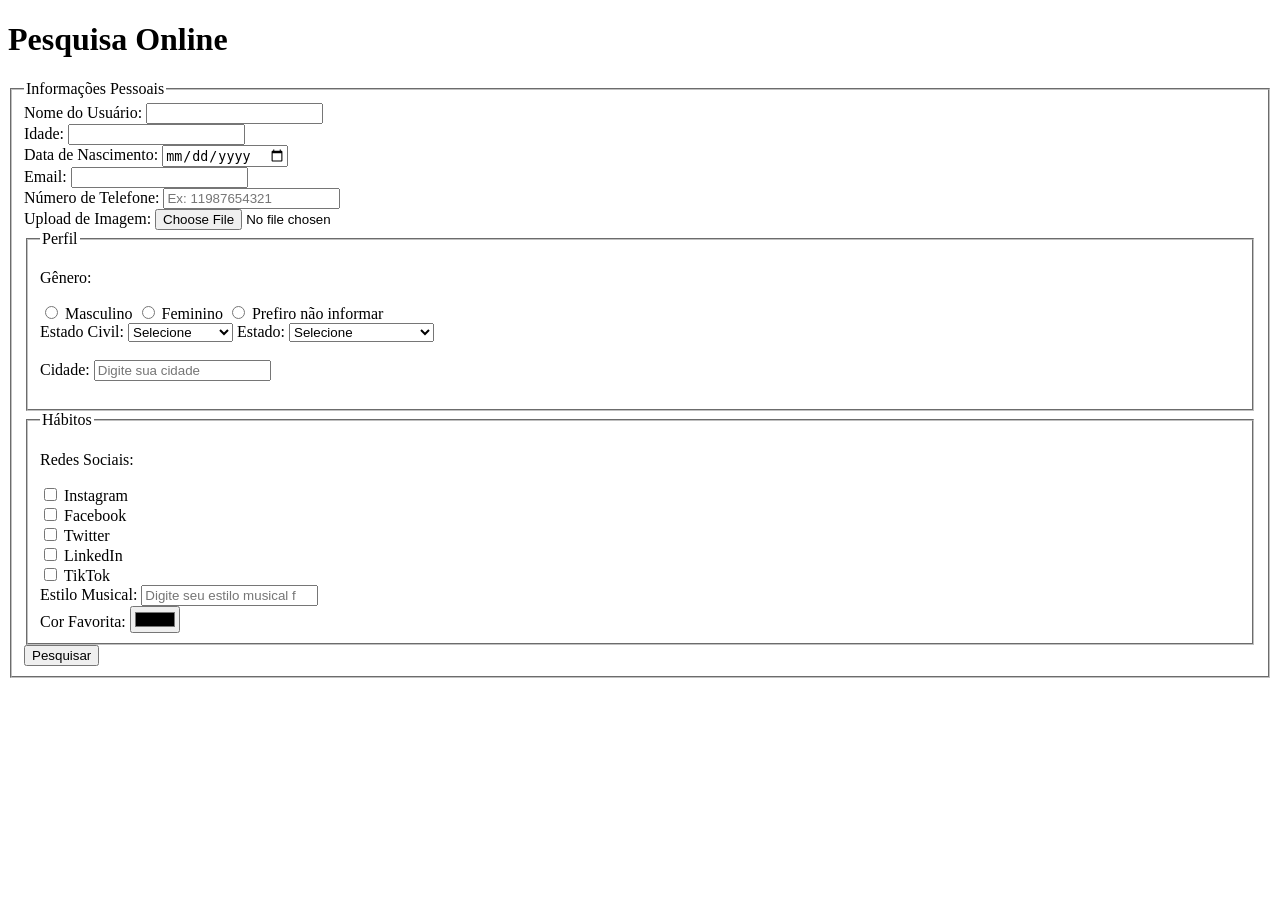
==== index.html @ 4ac21760 "adiciona sessão de cores" ====
<!DOCTYPE html>
<html lang="pt-br">
<head>
    <meta charset="UTF-8">
    <meta name="viewport" content="width=device-width, initial-scale=1.0">
    <title>Pesquisa Culturama</title>
</head>
<body>
    <header>
        <h1>Pesquisa Online</h1>
        <section>
            <form action="" method="get">
                <fieldset>
                    <legend>Informações Pessoais</legend>
                    <label for="username">Nome do Usuário:</label>
                    <input  id="username" name="username" required><br>
                    <label for="age">Idade:</label>
                    <input  id="age" name="age" min="12" max="100" required>
                    <br>
                <label for="birthDate">Data de Nascimento:</label>
                <input  id="birthDate" type="date" name="birthDate"><br>
                   
                <label for="userEmail">Email:</label>
                <input id="userEmail" type="email" name="userEmail" required> <br>
                
                <label for="userNumber">Número de Telefone:</label>
                <input id="userNumber" type="tel" name="userNumber" pattern="[0-9]{11}" placeholder="Ex: 11987654321">
                <br>
                 <label for="userImage">Upload de Imagem:</label>
                <input id="userImage" type="file" accept="image/*" name="userImage"> 
              

        <fieldset>
        <legend>Perfil</legend>

        <p>Gênero:</p>

        <input id="masculino" type="radio" name="userGender"
         value="masculino">
        <label for="masculino">Masculino</label>

        <input id="feminino" type="radio" name="userGender"
         value="feminino">
        <label for="feminino">Feminino</label>

        <input id="naoInformado" type="radio" name="userGender"
         value="Not informed">
        <label for="naoInformado">Prefiro não informar</label>
        <br>
          
            <label for="Marital Status">Estado Civil:</label>
    <select name="Marital Status" id="Marital Status">
        <option value="NotInformed">Selecione</option>       
        <option value="Casado">Casado</option>
        <option value="Solteiro">Solteiro</option>
        <option value="Divorciado">Divorciado</option>
        <option value="Viúvo">Viúvo</option>
        <option value="União Estável">União Estável</option>
    </select>
    
        <label for="States">Estado:</label>
    <select name="States" id="States">
    <option value="">Selecione</option>
    <option value="Acre">Acre</option>
    <option value="Amapá">Amapá</option>
    <option value="Amazonas">Amazonas</option>
    <option value="Bahia">Bahia</option>
    <option value="Ceará">Ceará</option>
    <option value="Distrito Federal">Distrito Federal</option>
    <option value="Espírito Santo">Espírito Santo</option>
    <option value="Goiás">Goiás</option>
    <option value="Maranhão">Maranhão</option>
    <option value="Mato Grosso do Sul">Mato Grosso do Sul</option>
    <option value="Mato Grosso">Mato Grosso</option>
    <option value="Minas Gerais">Minas Gerais</option>
    <option value="Pará">Pará</option>
    <option value="Paraíba">Paraíba</option>
    <option value="Paraná">Paraná</option>
    <option value="Pernambuco">Pernambuco</option>
    <option value="Piauí">Piauí</option>
    <option value="Rio de Janeiro">Rio de Janeiro</option>
    <option value="Rio Grande do Norte">Rio Grande do Norte</option>
    <option value="Rio Grande do Sul">Rio Grande do Sul</option>
    <option value="Rondônia">Rondônia</option>
    <option value="Roraima">Roraima</option>
    <option value="Santa Catarina">Santa Catarina</option>
    <option value="São Paulo">São Paulo</option>
    <option value="Sergipe">Sergipe</option>
    <option value="Tocantins">Tocantins</option>
</select>

<br><br>

<label for="cidade">Cidade:</label>
<input type="text" id="cidade" name="cidade" placeholder="Digite sua cidade">
</select>

<br><br>


</select>


         </fieldset> 
        
    
    <fieldset>
    <legend>Hábitos</legend>

    <p>Redes Sociais:</p>       

    <input type="checkbox" id="instagram" name="social[]" value="Instagram">
    <label for="instagram">Instagram</label>
    <br>

    <input type="checkbox" id="facebook" name="social[]" value="Facebook">
    <label for="facebook">Facebook</label>
    <br>

    <input type="checkbox" id="twitter" name="social[]" value="Twitter">
    <label for="twitter">Twitter</label>
    <br>

    <input type="checkbox" id="linkedin" name="social[]" value="LinkedIn">
    <label for="linkedin">LinkedIn</label>
    <br>

    <input type="checkbox" id="tiktok" name="social[]" value="TikTok">
    <label for="tiktok">TikTok</label>
     <br>
    <label for="MusicStyle">Estilo Musical:</label>
    <datalist id="musicStyles">
        <option value="Pop">
        <option value="Rock">
        <option value="Jazz">
        <option value="Eletrônica">
        <option value="Samba">
        <option value="Reggae">
    </datalist>
    <input type="text" id="MusicStyle" name="MusicStyle" list="musicStyles" placeholder="Digite seu estilo musical favorito">

 <br> 
 <label for="Color">Cor Favorita:</label>
 <input type="color" id="git Color" name="userfavoriteColor">
</fieldset>

<button type="submit">Pesquisar</button>
</form>   
</header>
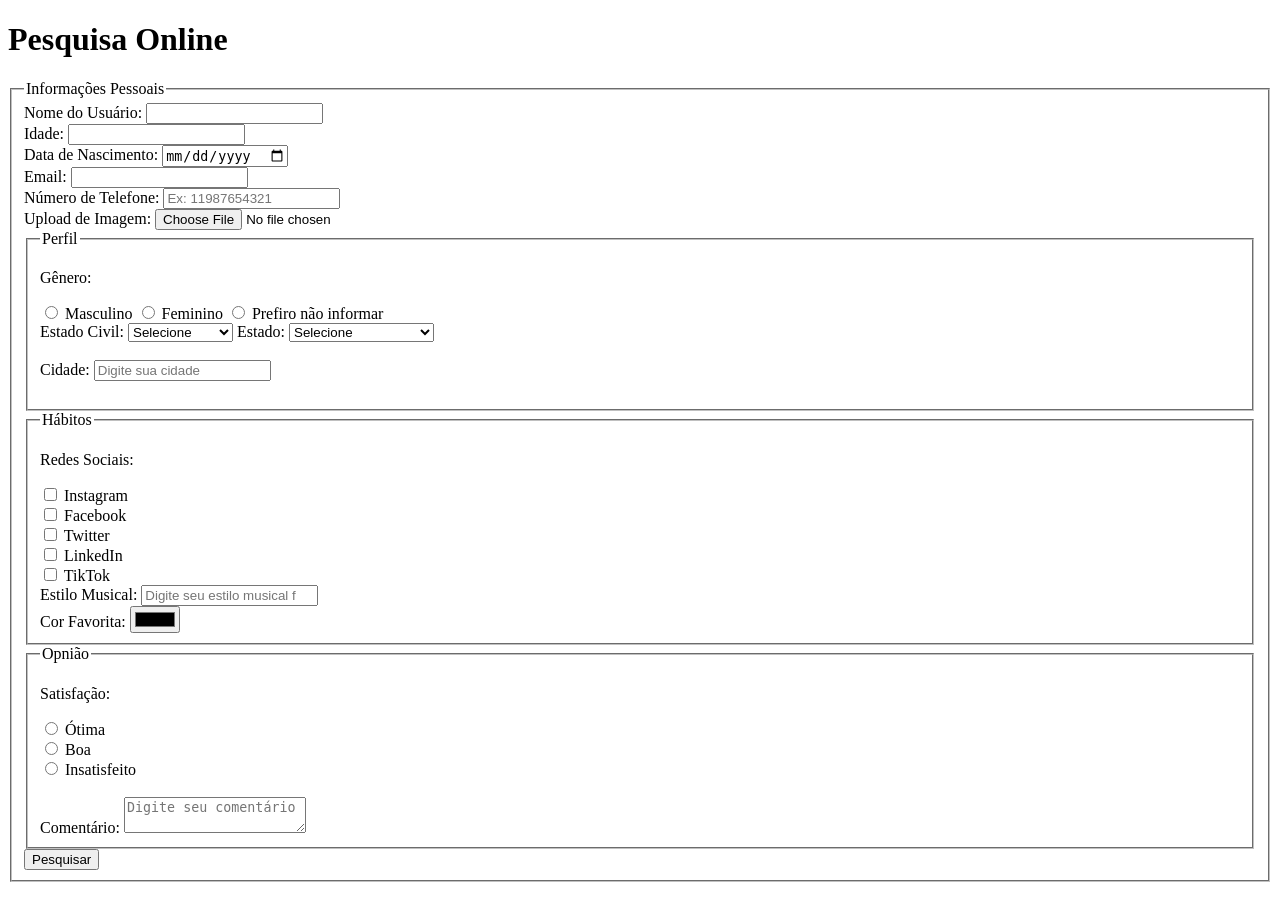
==== commit d7ebe8c1: "adiciona sessão de opnião" ====
--- a/index.html
+++ b/index.html
@@ -144,8 +144,27 @@
  <input type="color" id="git Color" name="userfavoriteColor">
 </fieldset>
 
+
+</form>   
+<fieldset>
+<legend>Opnião</legend>
+<p>Satisfação:</p>
+<input type="radio" id="muitoSatisfeito" name="satisfaction" value="Muito Satisfeito">
+<label for="ótima">Ótima</label>
+<br>
+<input type="radio" id="boa" name="satisfaction" value="Boa">
+<label for="Boa">Boa</label>
+<br>
+<input type="radio" id="insatisfeito" name="satisfaction" value="Insatisfeito">
+<label for="Insatisfeito">Insatisfeito</label>
+<br>
+<br>
+<label for="comentario">Comentário:</label>
+<textarea id="comentario" name="comentario" placeholder="Digite seu comentário"></textarea>
+<br>
+</fieldset>
+
 <button type="submit">Pesquisar</button>
-</form>   
 </header>
 
 
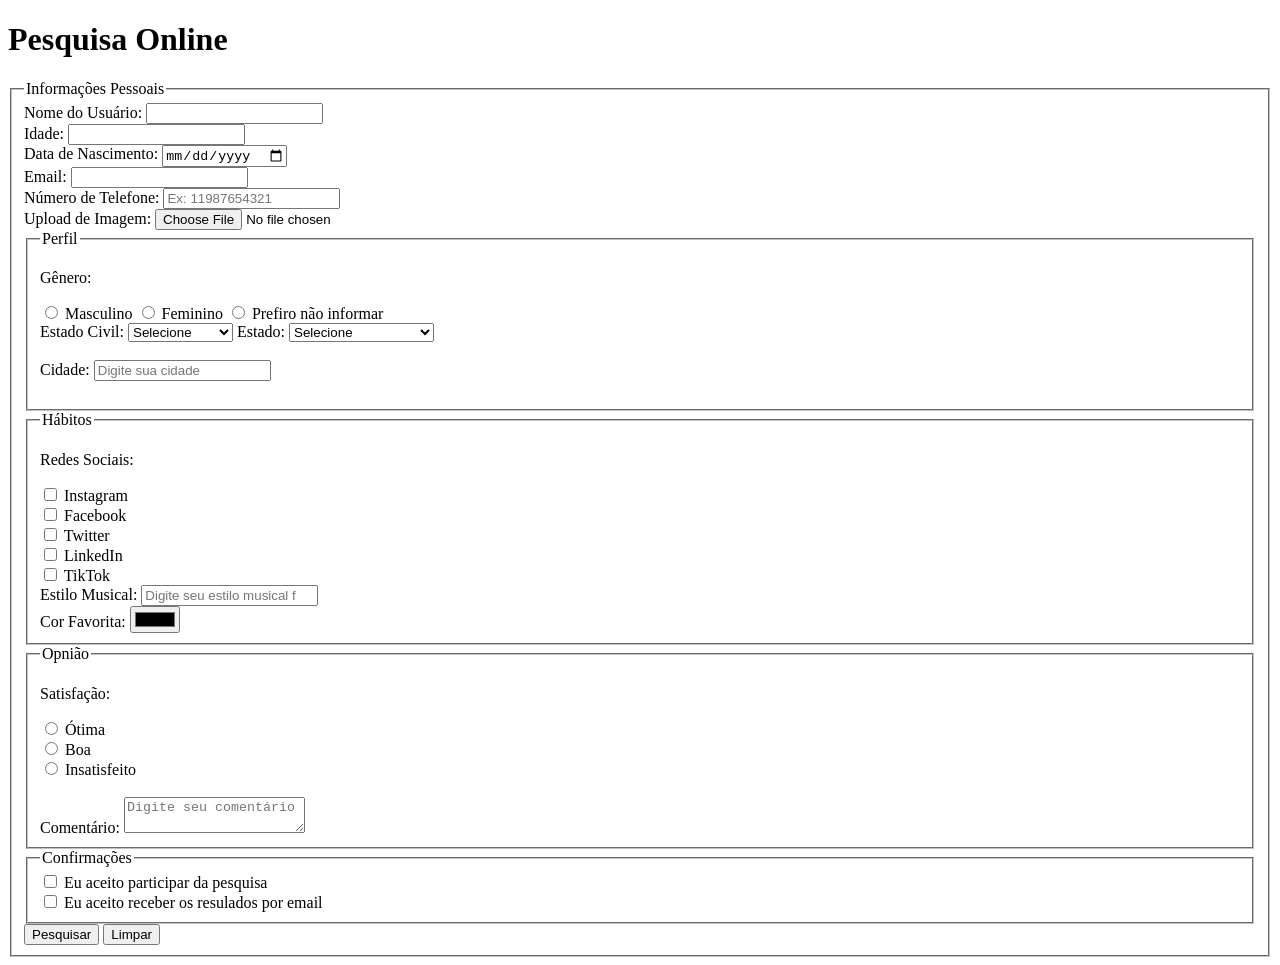
==== commit f5cb77fb: "adiciona botao de limpar os campos preenchidos" ====
--- a/index.html
+++ b/index.html
@@ -163,8 +163,19 @@
 <textarea id="comentario" name="comentario" placeholder="Digite seu comentário"></textarea>
 <br>
 </fieldset>
+<fieldset>
+    <legend>Confirmações</legend>
 
+    <input type="checkbox" name="UserLGPD" id="UserLGPDterms" value="accepted" required> 
+    <label for="UserLGPDterms">Eu aceito participar da pesquisa</label> 
+    
+     <br>
+     
+     <input type="checkbox" name="UserEmail" id="UserEmail" value="accepted" required> 
+    <label for="UserEmail">Eu aceito receber os resulados por email</label> 
+</fieldset>
 <button type="submit">Pesquisar</button>
+<button type="reset">Limpar</button>
 </header>
 
 
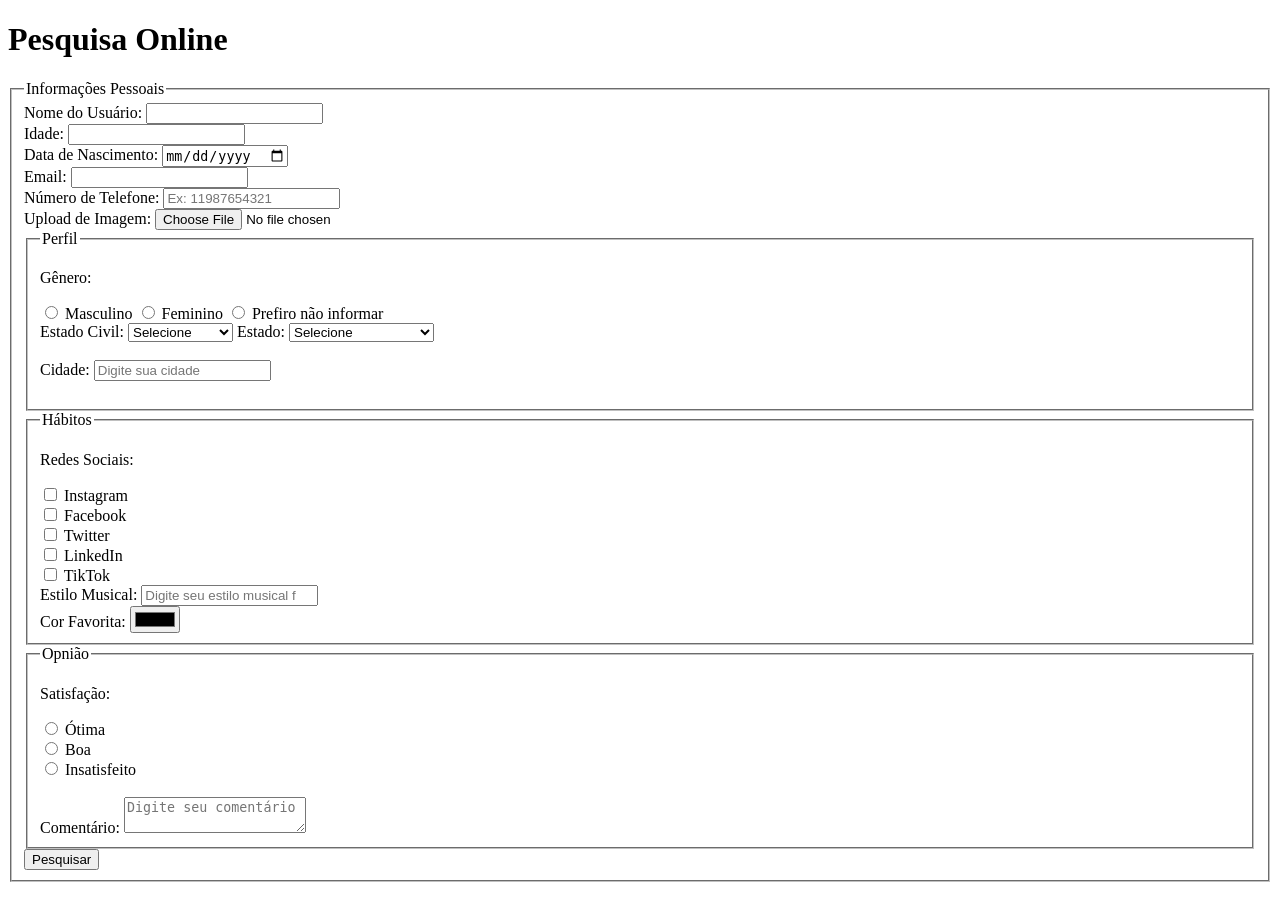
==== commit 10db01e7: "Adiciona favicon" ====
--- a/index.html
+++ b/index.html
@@ -3,6 +3,7 @@
 <head>
     <meta charset="UTF-8">
     <meta name="viewport" content="width=device-width, initial-scale=1.0">
+    <link rel="icon" href="assets/culturama-favico.png" type="image/png">
     <title>Pesquisa Culturama</title>
 </head>
 <body>
@@ -163,19 +164,8 @@
 <textarea id="comentario" name="comentario" placeholder="Digite seu comentário"></textarea>
 <br>
 </fieldset>
-<fieldset>
-    <legend>Confirmações</legend>
 
-    <input type="checkbox" name="UserLGPD" id="UserLGPDterms" value="accepted" required> 
-    <label for="UserLGPDterms">Eu aceito participar da pesquisa</label> 
-    
-     <br>
-     
-     <input type="checkbox" name="UserEmail" id="UserEmail" value="accepted" required> 
-    <label for="UserEmail">Eu aceito receber os resulados por email</label> 
-</fieldset>
 <button type="submit">Pesquisar</button>
-<button type="reset">Limpar</button>
 </header>
 
 
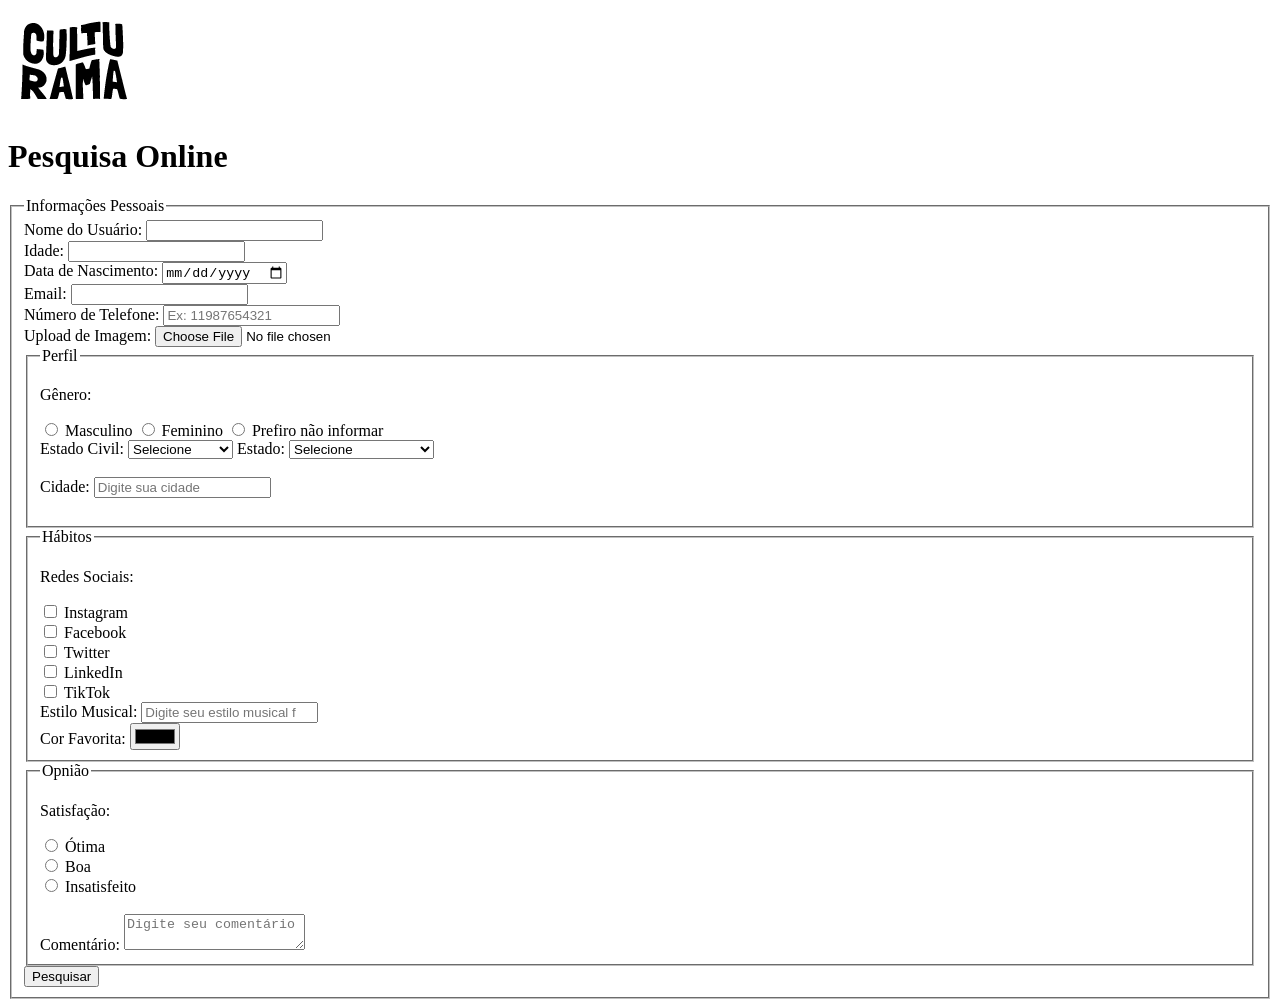
==== commit 4bf24aa1: "Adiciona logo culturama" ====
--- a/index.html
+++ b/index.html
@@ -8,6 +8,7 @@
 </head>
 <body>
     <header>
+       <img src="assets/logo-culturama.png" alt="Logo Culturama">
         <h1>Pesquisa Online</h1>
         <section>
             <form action="" method="get">
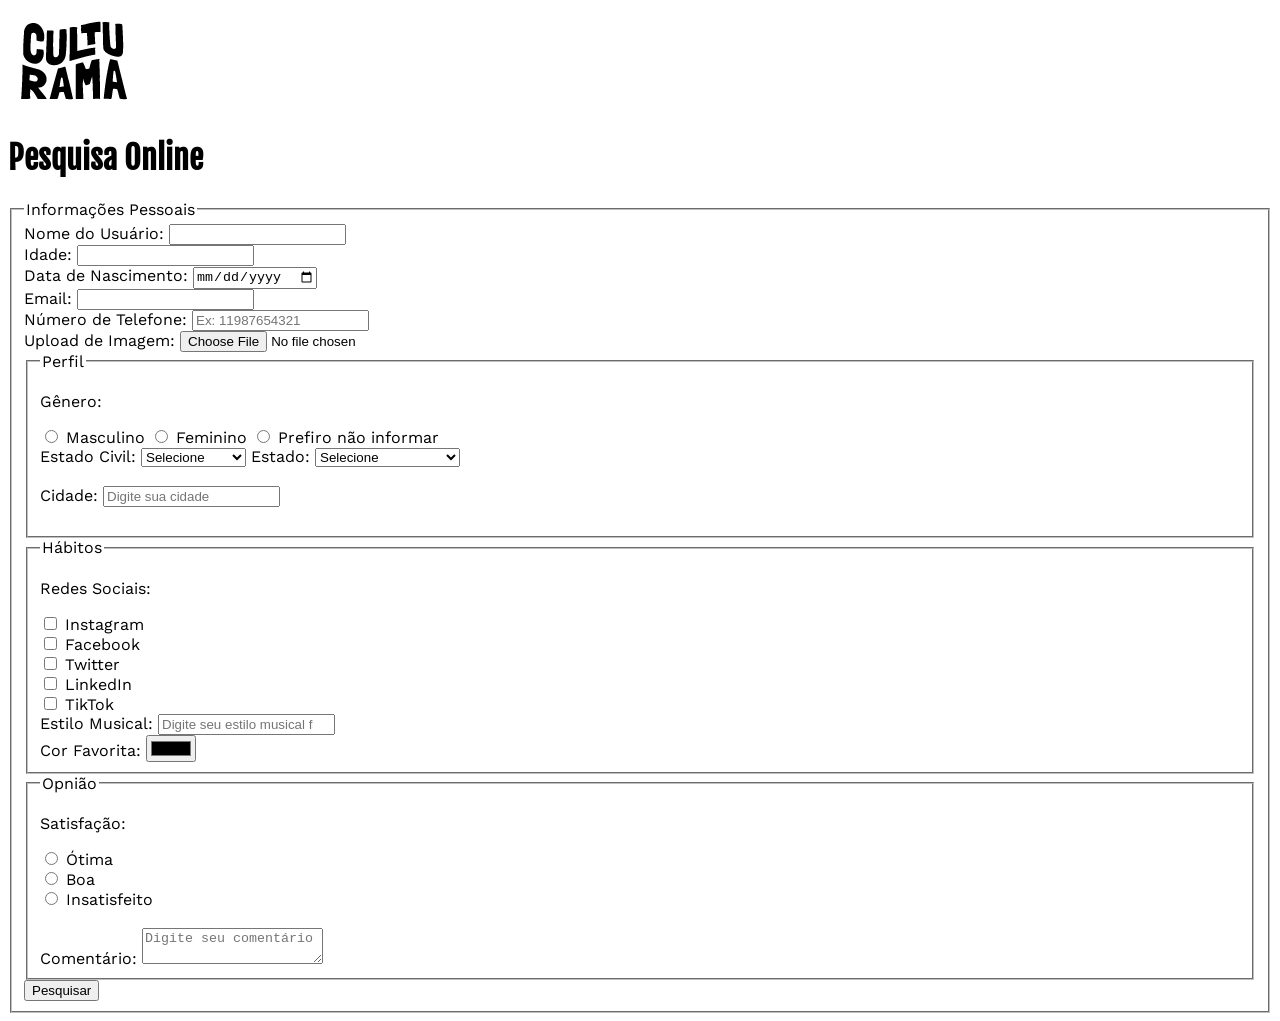
==== commit 9a92341e: "adiciona familias de fontes" ====
--- a/index.html
+++ b/index.html
@@ -4,6 +4,10 @@
     <meta charset="UTF-8">
     <meta name="viewport" content="width=device-width, initial-scale=1.0">
     <link rel="icon" href="assets/culturama-favico.png" type="image/png">
+    <link rel="preconnect" href="https://fonts.googleapis.com">
+    <link rel="preconnect" href="https://fonts.gstatic.com" crossorigin>
+    <link href="https://fonts.googleapis.com/css2?family=Fjalla+One&family=Work+Sans&display=swap" rel="stylesheet">  
+    <link rel="stylesheet" href="style.css">
     <title>Pesquisa Culturama</title>
 </head>
 <body>
--- a/style.css
+++ b/style.css
@@ -0,0 +1,8 @@
+body {
+    font-family: 'Work Sans', sans-serif;
+   
+}
+
+h1 {
+    font-family: 'Fjalla One', sans-serif;
+}
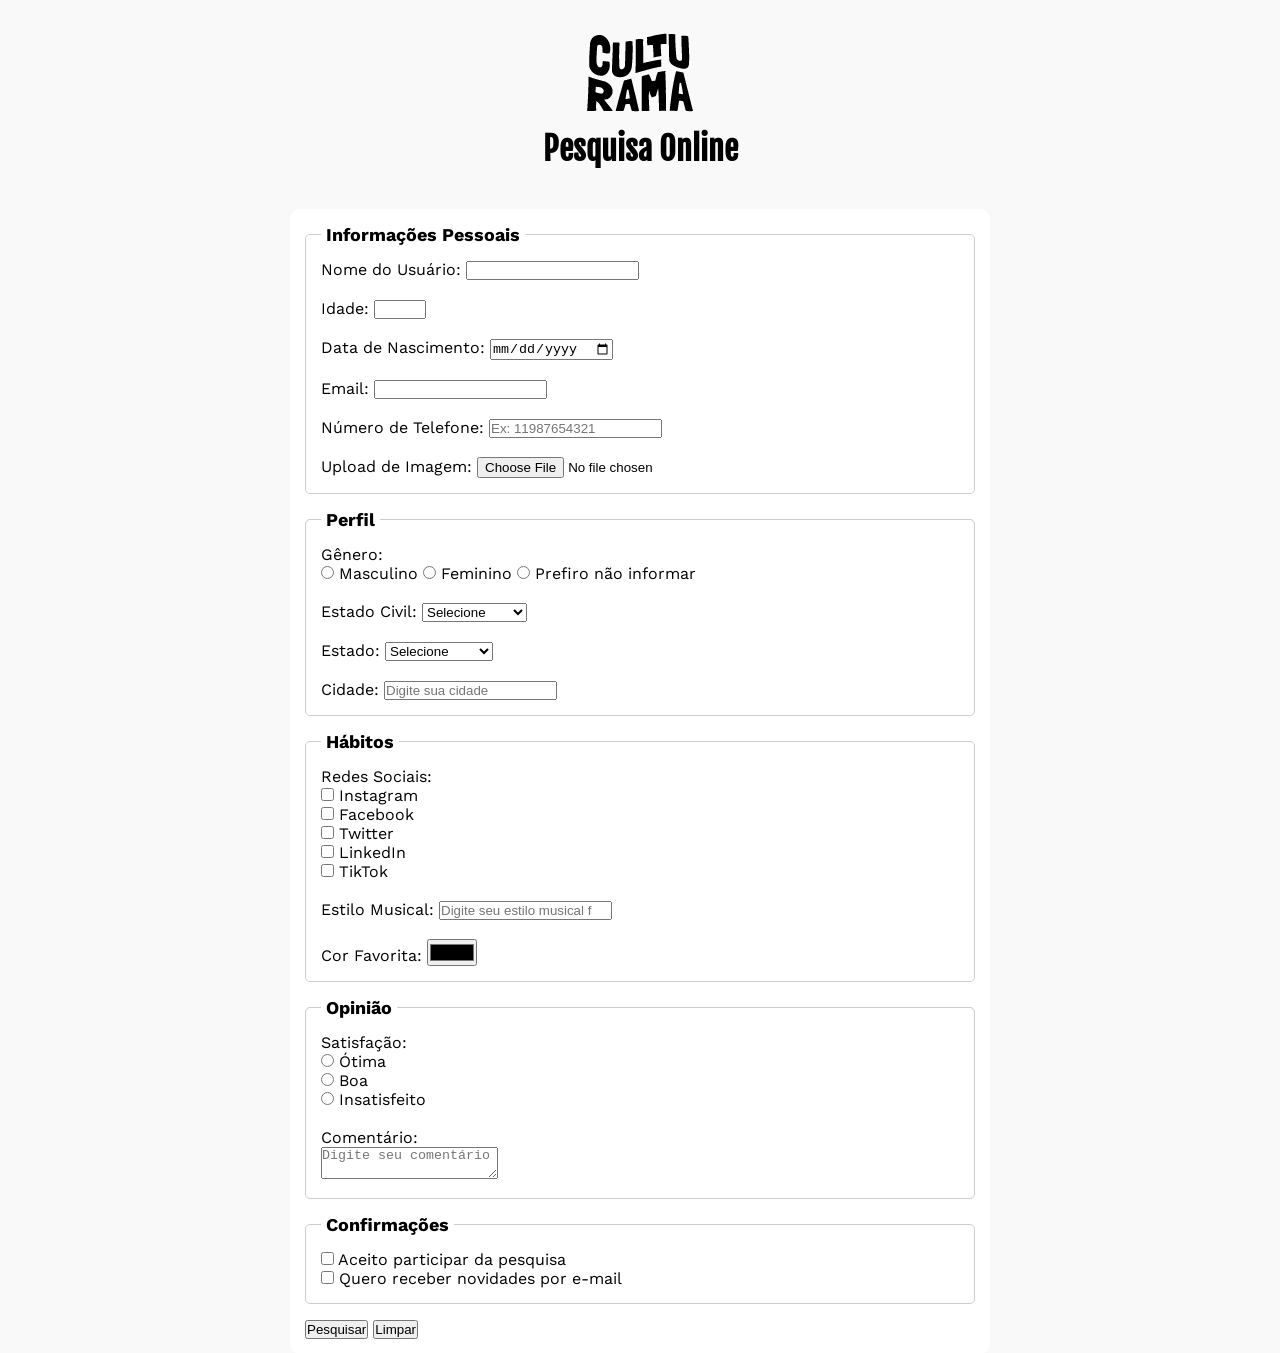
==== commit 44f81fa6: ":estiliza formulário e layout" ====
--- a/index.html
+++ b/index.html
@@ -1,178 +1,274 @@
-<!DOCTYPE html>
+<!doctype html>
 <html lang="pt-br">
-<head>
-    <meta charset="UTF-8">
-    <meta name="viewport" content="width=device-width, initial-scale=1.0">
-    <link rel="icon" href="assets/culturama-favico.png" type="image/png">
-    <link rel="preconnect" href="https://fonts.googleapis.com">
-    <link rel="preconnect" href="https://fonts.gstatic.com" crossorigin>
-    <link href="https://fonts.googleapis.com/css2?family=Fjalla+One&family=Work+Sans&display=swap" rel="stylesheet">  
-    <link rel="stylesheet" href="style.css">
+  <head>
+    <meta charset="UTF-8" />
+    <meta name="viewport" content="width=device-width, initial-scale=1.0" />
+
+    <link rel="icon" href="assets/culturama-favico.png" type="image/png" />
+
+    <link rel="preconnect" href="https://fonts.googleapis.com" />
+    <link rel="preconnect" href="https://fonts.gstatic.com" crossorigin />
+
+    <link
+      href="https://fonts.googleapis.com/css2?family=Fjalla+One&family=Work+Sans&display=swap"
+      rel="stylesheet"
+    />
+
+    <link rel="stylesheet" href="style.css" />
+
     <title>Pesquisa Culturama</title>
-</head>
-<body>
-    <header>
-       <img src="assets/logo-culturama.png" alt="Logo Culturama">
+  </head>
+
+  <body>
+    <main>
+
+      <header>
+        <img src="assets/logo-culturama.png" alt="Logo Culturama" />
         <h1>Pesquisa Online</h1>
-        <section>
-            <form action="" method="get">
-                <fieldset>
-                    <legend>Informações Pessoais</legend>
-                    <label for="username">Nome do Usuário:</label>
-                    <input  id="username" name="username" required><br>
-                    <label for="age">Idade:</label>
-                    <input  id="age" name="age" min="12" max="100" required>
-                    <br>
-                <label for="birthDate">Data de Nascimento:</label>
-                <input  id="birthDate" type="date" name="birthDate"><br>
-                   
-                <label for="userEmail">Email:</label>
-                <input id="userEmail" type="email" name="userEmail" required> <br>
-                
-                <label for="userNumber">Número de Telefone:</label>
-                <input id="userNumber" type="tel" name="userNumber" pattern="[0-9]{11}" placeholder="Ex: 11987654321">
-                <br>
-                 <label for="userImage">Upload de Imagem:</label>
-                <input id="userImage" type="file" accept="image/*" name="userImage"> 
-              
-
-        <fieldset>
-        <legend>Perfil</legend>
-
-        <p>Gênero:</p>
-
-        <input id="masculino" type="radio" name="userGender"
-         value="masculino">
-        <label for="masculino">Masculino</label>
-
-        <input id="feminino" type="radio" name="userGender"
-         value="feminino">
-        <label for="feminino">Feminino</label>
-
-        <input id="naoInformado" type="radio" name="userGender"
-         value="Not informed">
-        <label for="naoInformado">Prefiro não informar</label>
-        <br>
-          
-            <label for="Marital Status">Estado Civil:</label>
-    <select name="Marital Status" id="Marital Status">
-        <option value="NotInformed">Selecione</option>       
-        <option value="Casado">Casado</option>
-        <option value="Solteiro">Solteiro</option>
-        <option value="Divorciado">Divorciado</option>
-        <option value="Viúvo">Viúvo</option>
-        <option value="União Estável">União Estável</option>
-    </select>
-    
-        <label for="States">Estado:</label>
-    <select name="States" id="States">
-    <option value="">Selecione</option>
-    <option value="Acre">Acre</option>
-    <option value="Amapá">Amapá</option>
-    <option value="Amazonas">Amazonas</option>
-    <option value="Bahia">Bahia</option>
-    <option value="Ceará">Ceará</option>
-    <option value="Distrito Federal">Distrito Federal</option>
-    <option value="Espírito Santo">Espírito Santo</option>
-    <option value="Goiás">Goiás</option>
-    <option value="Maranhão">Maranhão</option>
-    <option value="Mato Grosso do Sul">Mato Grosso do Sul</option>
-    <option value="Mato Grosso">Mato Grosso</option>
-    <option value="Minas Gerais">Minas Gerais</option>
-    <option value="Pará">Pará</option>
-    <option value="Paraíba">Paraíba</option>
-    <option value="Paraná">Paraná</option>
-    <option value="Pernambuco">Pernambuco</option>
-    <option value="Piauí">Piauí</option>
-    <option value="Rio de Janeiro">Rio de Janeiro</option>
-    <option value="Rio Grande do Norte">Rio Grande do Norte</option>
-    <option value="Rio Grande do Sul">Rio Grande do Sul</option>
-    <option value="Rondônia">Rondônia</option>
-    <option value="Roraima">Roraima</option>
-    <option value="Santa Catarina">Santa Catarina</option>
-    <option value="São Paulo">São Paulo</option>
-    <option value="Sergipe">Sergipe</option>
-    <option value="Tocantins">Tocantins</option>
-</select>
-
-<br><br>
-
-<label for="cidade">Cidade:</label>
-<input type="text" id="cidade" name="cidade" placeholder="Digite sua cidade">
-</select>
-
-<br><br>
-
-
-</select>
-
-
-         </fieldset> 
-        
-    
-    <fieldset>
-    <legend>Hábitos</legend>
-
-    <p>Redes Sociais:</p>       
-
-    <input type="checkbox" id="instagram" name="social[]" value="Instagram">
-    <label for="instagram">Instagram</label>
-    <br>
-
-    <input type="checkbox" id="facebook" name="social[]" value="Facebook">
-    <label for="facebook">Facebook</label>
-    <br>
-
-    <input type="checkbox" id="twitter" name="social[]" value="Twitter">
-    <label for="twitter">Twitter</label>
-    <br>
-
-    <input type="checkbox" id="linkedin" name="social[]" value="LinkedIn">
-    <label for="linkedin">LinkedIn</label>
-    <br>
-
-    <input type="checkbox" id="tiktok" name="social[]" value="TikTok">
-    <label for="tiktok">TikTok</label>
-     <br>
-    <label for="MusicStyle">Estilo Musical:</label>
-    <datalist id="musicStyles">
-        <option value="Pop">
-        <option value="Rock">
-        <option value="Jazz">
-        <option value="Eletrônica">
-        <option value="Samba">
-        <option value="Reggae">
-    </datalist>
-    <input type="text" id="MusicStyle" name="MusicStyle" list="musicStyles" placeholder="Digite seu estilo musical favorito">
-
- <br> 
- <label for="Color">Cor Favorita:</label>
- <input type="color" id="git Color" name="userfavoriteColor">
-</fieldset>
-
-
-</form>   
-<fieldset>
-<legend>Opnião</legend>
-<p>Satisfação:</p>
-<input type="radio" id="muitoSatisfeito" name="satisfaction" value="Muito Satisfeito">
-<label for="ótima">Ótima</label>
-<br>
-<input type="radio" id="boa" name="satisfaction" value="Boa">
-<label for="Boa">Boa</label>
-<br>
-<input type="radio" id="insatisfeito" name="satisfaction" value="Insatisfeito">
-<label for="Insatisfeito">Insatisfeito</label>
-<br>
-<br>
-<label for="comentario">Comentário:</label>
-<textarea id="comentario" name="comentario" placeholder="Digite seu comentário"></textarea>
-<br>
-</fieldset>
-
-<button type="submit">Pesquisar</button>
-</header>
-
-
-
-       +      </header>
+
+      <section>
+        <form action="" method="get">
+
+          <fieldset>
+            <legend>Informações Pessoais</legend>
+
+            <label for="username">Nome do Usuário:</label>
+            <input type="text" id="username" name="username" required />
+            <br /><br />
+
+            <label for="age">Idade:</label>
+            <input type="number" id="age" name="age" min="12" max="100" required />
+            <br /><br />
+
+            <label for="birthDate">Data de Nascimento:</label>
+            <input type="date" id="birthDate" name="birthDate" />
+            <br /><br />
+
+            <label for="userEmail">Email:</label>
+            <input type="email" id="userEmail" name="userEmail" required />
+            <br /><br />
+
+            <label for="userNumber">Número de Telefone:</label>
+            <input
+              type="tel"
+              id="userNumber"
+              name="userNumber"
+              pattern="[0-9]{11}"
+              placeholder="Ex: 11987654321"
+            />
+            <br /><br />
+
+            <label for="userImage">Upload de Imagem:</label>
+            <input
+              type="file"
+              id="userImage"
+              name="userImage"
+              accept="image/*"
+            />
+          </fieldset>
+
+          <fieldset>
+            <legend>Perfil</legend>
+
+            <p>Gênero:</p>
+
+            <input
+              type="radio"
+              id="masculino"
+              name="userGender"
+              value="masculino"
+            />
+            <label for="masculino">Masculino</label>
+
+            <input
+              type="radio"
+              id="feminino"
+              name="userGender"
+              value="feminino"
+            />
+            <label for="feminino">Feminino</label>
+
+            <input
+              type="radio"
+              id="naoInformado"
+              name="userGender"
+              value="Not informed"
+            />
+            <label for="naoInformado">Prefiro não informar</label>
+
+            <br /><br />
+
+            <label for="maritalStatus">Estado Civil:</label>
+
+            <select name="maritalStatus" id="maritalStatus">
+              <option value="">Selecione</option>
+              <option value="Casado">Casado</option>
+              <option value="Solteiro">Solteiro</option>
+              <option value="Divorciado">Divorciado</option>
+              <option value="Viúvo">Viúvo</option>
+              <option value="União Estável">União Estável</option>
+            </select>
+
+            <br /><br />
+
+            <label for="states">Estado:</label>
+
+            <select name="states" id="states">
+              <option value="">Selecione</option>
+              <option value="São Paulo">São Paulo</option>
+              <option value="Rio de Janeiro">Rio de Janeiro</option>
+              <option value="Minas Gerais">Minas Gerais</option>
+              <option value="Bahia">Bahia</option>
+            </select>
+
+            <br /><br />
+
+            <label for="cidade">Cidade:</label>
+
+            <input
+              type="text"
+              id="cidade"
+              name="cidade"
+              placeholder="Digite sua cidade"
+            />
+          </fieldset>
+
+          <fieldset>
+            <legend>Hábitos</legend>
+
+            <p>Redes Sociais:</p>
+
+            <input
+              type="checkbox"
+              id="instagram"
+              name="social[]"
+              value="Instagram"
+            />
+            <label for="instagram">Instagram</label>
+            <br />
+
+            <input
+              type="checkbox"
+              id="facebook"
+              name="social[]"
+              value="Facebook"
+            />
+            <label for="facebook">Facebook</label>
+            <br />
+
+            <input
+              type="checkbox"
+              id="twitter"
+              name="social[]"
+              value="Twitter"
+            />
+            <label for="twitter">Twitter</label>
+            <br />
+
+            <input
+              type="checkbox"
+              id="linkedin"
+              name="social[]"
+              value="LinkedIn"
+            />
+            <label for="linkedin">LinkedIn</label>
+            <br />
+
+            <input
+              type="checkbox"
+              id="tiktok"
+              name="social[]"
+              value="TikTok"
+            />
+            <label for="tiktok">TikTok</label>
+
+            <br /><br />
+
+            <label for="musicStyle">Estilo Musical:</label>
+
+            <datalist id="musicStyles">
+              <option value="Pop"></option>
+              <option value="Rock"></option>
+              <option value="Jazz"></option>
+              <option value="Eletrônica"></option>
+              <option value="Samba"></option>
+              <option value="Reggae"></option>
+            </datalist>
+
+            <input
+              type="text"
+              id="musicStyle"
+              name="musicStyle"
+              list="musicStyles"
+              placeholder="Digite seu estilo musical favorito"
+            />
+
+            <br /><br />
+
+            <label for="color">Cor Favorita:</label>
+            <input type="color" id="color" name="userfavoriteColor" />
+          </fieldset>
+
+          <fieldset>
+            <legend>Opinião</legend>
+
+            <p>Satisfação:</p>
+
+            <input
+              type="radio"
+              id="otima"
+              name="satisfaction"
+              value="Ótima"
+            />
+            <label for="otima">Ótima</label>
+            <br />
+
+            <input
+              type="radio"
+              id="boa"
+              name="satisfaction"
+              value="Boa"
+            />
+            <label for="boa">Boa</label>
+            <br />
+
+            <input
+              type="radio"
+              id="insatisfeito"
+              name="satisfaction"
+              value="Insatisfeito"
+            />
+            <label for="insatisfeito">Insatisfeito</label>
+
+            <br /><br />
+
+            <label for="comentario">Comentário:</label>
+            <br />
+
+            <textarea
+              id="comentario"
+              name="comentario"
+              placeholder="Digite seu comentário"
+            ></textarea>
+          </fieldset>
+
+          <fieldset>
+            <legend>Confirmações</legend>
+
+            <input type="checkbox" id="terms" name="terms" required />
+            <label for="terms">Aceito participar da pesquisa</label>
+            <br>
+            <input type="checkbox" id="newsletter" name="newsletter" /> 
+            <label for="newsletter">Quero receber novidades por e-mail</label>
+          </fieldset>
+
+          <button type="submit">Pesquisar</button>
+          <button type="reset">Limpar</button>
+
+        </form>
+      </section>
+
+    </main>
+  </body>
+</html>
--- a/style.css
+++ b/style.css
@@ -1,8 +1,41 @@
-body {
-    font-family: 'Work Sans', sans-serif;
-   
+*{
+    margin: 0;
+    padding: 0;
+    box-sizing: border-box;
 }
-
-h1 {
-    font-family: 'Fjalla One', sans-serif;
+body{
+    font-family: "Work Sans", sans-serif;
+    background-color: #f9f9f9;
+}
+main{
+    width: 100%;
+    max-width: 700px;
+    margin:0 auto;
+}
+header{
+    h1 {
+       font-family:"fjalla one", sans-serif;
+    }
+    text-align: center;
+    padding: 20px;
+    margin-bottom: 20px;
+}
+img {
+    whidth: 100px;
+}
+form {
+    background-color: #fff;
+    padding: 15px;
+    border-radius: 10px;
+}
+fieldset {
+    padding: 15px;
+    border: 1px solid #ccc;
+    border-radius: 5px;
+    margin-bottom: 15px;
+}
+legend {
+    font-weight: bold;
+    font-size: 18px;
+    padding: 0 5px;
 }
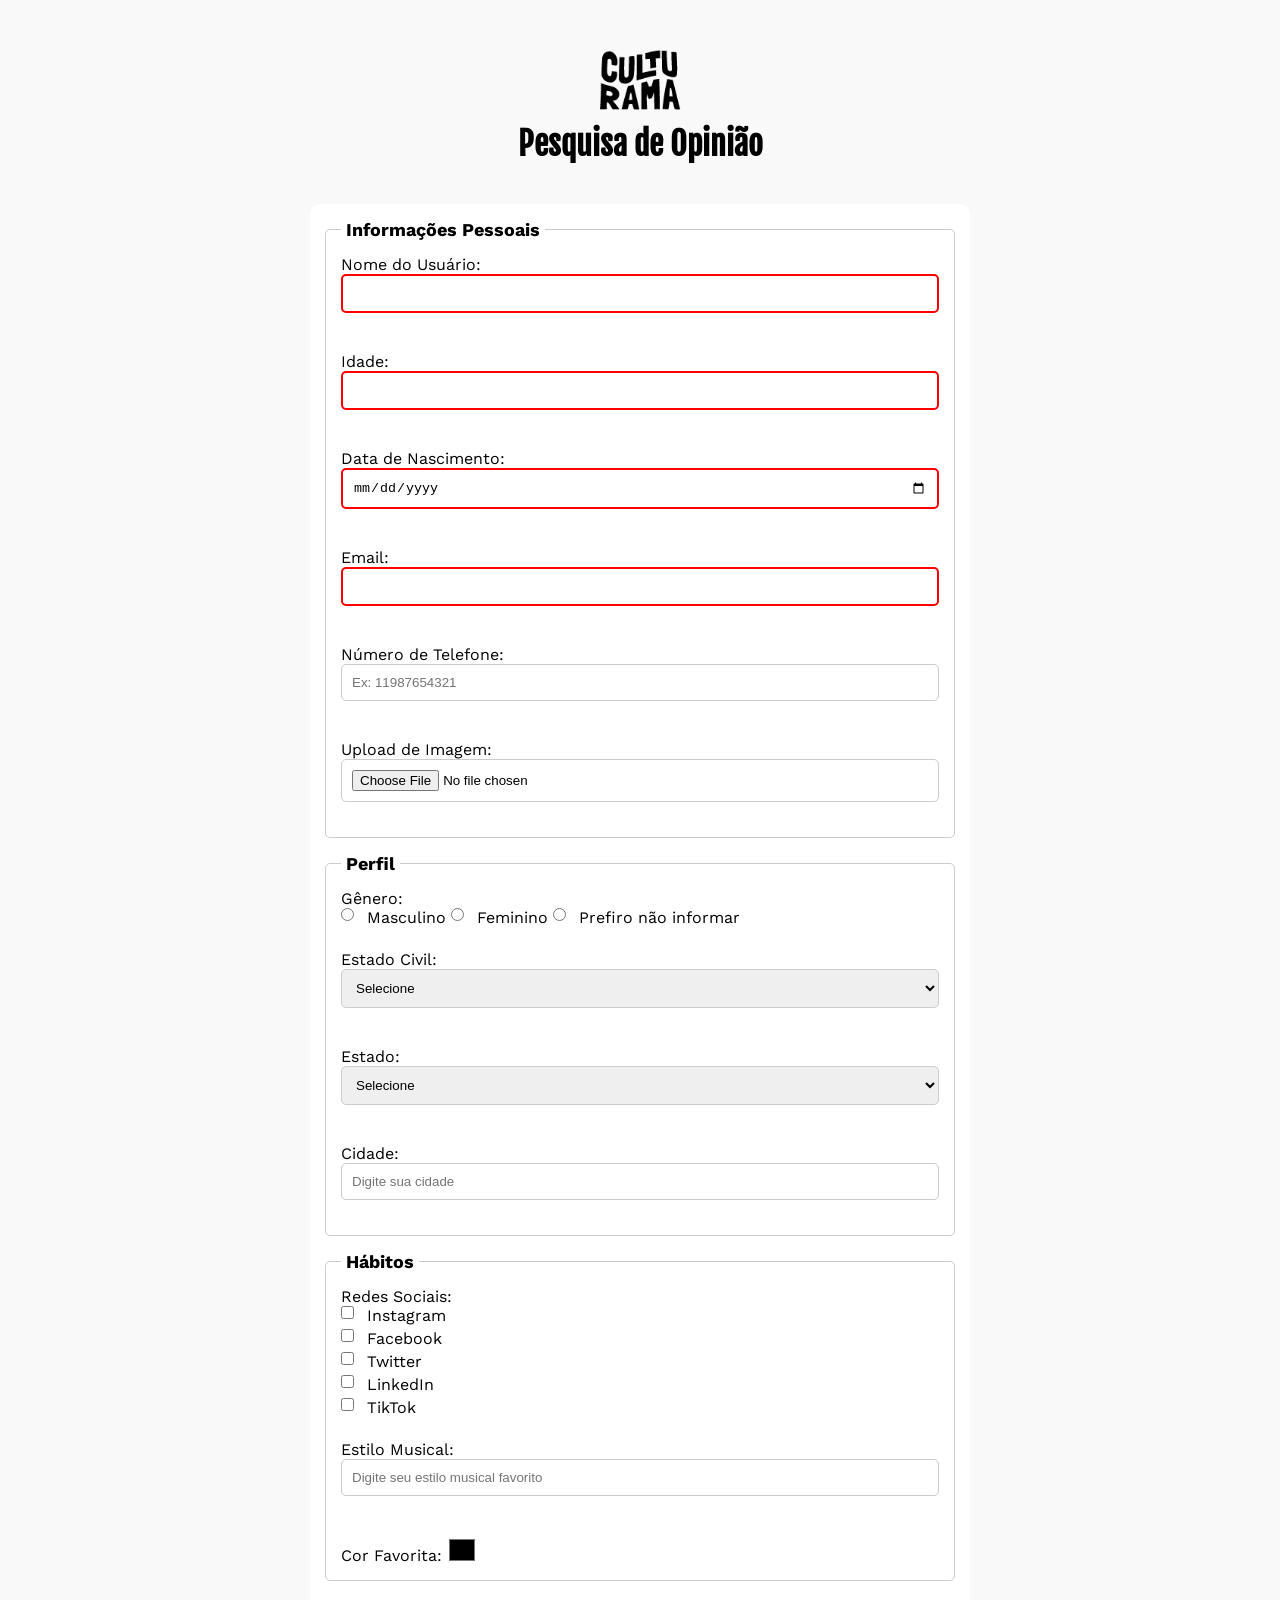
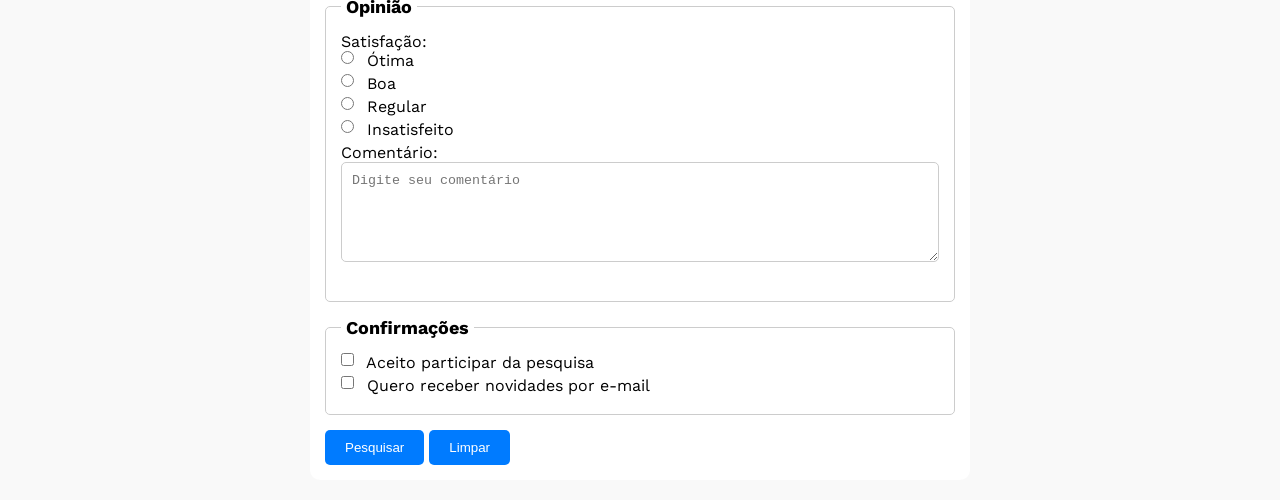
==== commit ea159054: "Adiciona cores vermelhas quando um campo requerido não está preenchido e verde quando está preenchid" ====
--- a/index.html
+++ b/index.html
@@ -21,15 +21,13 @@
 
   <body>
     <main>
-
       <header>
         <img src="assets/logo-culturama.png" alt="Logo Culturama" />
-        <h1>Pesquisa Online</h1>
+        <h1>Pesquisa de Opinião</h1>
       </header>
 
       <section>
-        <form action="" method="get">
-
+        <form action="sucesso.html" method="get">
           <fieldset>
             <legend>Informações Pessoais</legend>
 
@@ -38,11 +36,18 @@
             <br /><br />
 
             <label for="age">Idade:</label>
-            <input type="number" id="age" name="age" min="12" max="100" required />
+            <input
+              type="number"
+              id="age"
+              name="age"
+              min="12"
+              max="100"
+              required
+            />
             <br /><br />
 
             <label for="birthDate">Data de Nascimento:</label>
-            <input type="date" id="birthDate" name="birthDate" />
+            <input type="date" id="birthDate" name="birthDate" required />
             <br /><br />
 
             <label for="userEmail">Email:</label>
@@ -175,12 +180,7 @@
             <label for="linkedin">LinkedIn</label>
             <br />
 
-            <input
-              type="checkbox"
-              id="tiktok"
-              name="social[]"
-              value="TikTok"
-            />
+            <input type="checkbox" id="tiktok" name="social[]" value="TikTok" />
             <label for="tiktok">TikTok</label>
 
             <br /><br />
@@ -215,34 +215,19 @@
 
             <p>Satisfação:</p>
 
-            <input
-              type="radio"
-              id="otima"
-              name="satisfaction"
-              value="Ótima"
-            />
+            <input type="radio" id="otima" name="satisfaction" value="Ótima" />
             <label for="otima">Ótima</label>
             <br />
 
-            <input
-              type="radio"
-              id="boa"
-              name="satisfaction"
-              value="Boa"
-            />
+            <input type="radio" id="boa" name="satisfaction" value="Boa" />
             <label for="boa">Boa</label>
             <br />
-
-            <input
-              type="radio"
-              id="insatisfeito"
-              name="satisfaction"
-              value="Insatisfeito"
-            />
+            <input type="radio" id="regular" name="satisfaction" value="Regular" />
+            <label for="regular">Regular</label>
+            <br />
+            <input type="radio" id="insatisfeito" name="satisfaction" value="Insatisfeito" />
             <label for="insatisfeito">Insatisfeito</label>
-
-            <br /><br />
-
+            <br>
             <label for="comentario">Comentário:</label>
             <br />
 
@@ -258,17 +243,15 @@
 
             <input type="checkbox" id="terms" name="terms" required />
             <label for="terms">Aceito participar da pesquisa</label>
-            <br>
-            <input type="checkbox" id="newsletter" name="newsletter" /> 
+            <br />
+            <input type="checkbox" id="newsletter" name="newsletter" />
             <label for="newsletter">Quero receber novidades por e-mail</label>
           </fieldset>
 
           <button type="submit">Pesquisar</button>
           <button type="reset">Limpar</button>
-
         </form>
       </section>
-
     </main>
   </body>
-</html>+</html>
--- a/style.css
+++ b/style.css
@@ -3,39 +3,111 @@
     padding: 0;
     box-sizing: border-box;
 }
+
 body{
     font-family: "Work Sans", sans-serif;
     background-color: #f9f9f9;
 }
+
 main{
     width: 100%;
     max-width: 700px;
-    margin:0 auto;
+    margin: 0 auto;
+    padding: 20px;
 }
+
 header{
-    h1 {
-       font-family:"fjalla one", sans-serif;
-    }
     text-align: center;
     padding: 20px;
     margin-bottom: 20px;
 }
-img {
-    whidth: 100px;
+
+header h1{
+    font-family: "Fjalla One", sans-serif;
 }
-form {
+
+img{
+    width: 100px;
+}
+
+form{
     background-color: #fff;
     padding: 15px;
     border-radius: 10px;
 }
-fieldset {
+
+fieldset{
     padding: 15px;
     border: 1px solid #ccc;
     border-radius: 5px;
     margin-bottom: 15px;
 }
-legend {
+
+legend{
     font-weight: bold;
     font-size: 18px;
     padding: 0 5px;
+}
+
+label{
+    margin-bottom: 5px;
+}
+
+input:not([type="radio"]):not([type="checkbox"]):not([type="color"]),
+select,
+textarea{
+    width: 100%;
+    padding: 10px;
+    margin-bottom: 20px;
+    border: 1px solid #ccc;
+    border-radius: 5px;
+}
+
+input[type="radio"],
+input[type="checkbox"]{
+    width: auto;
+    margin-right: 8px;
+    margin-bottom: 10px;
+    vertical-align: middle;
+}
+
+input[type="color"]{
+    width: 30px;
+    height: 30px;
+    padding: 0;
+    border: none;
+    background: none;
+}
+
+textarea{
+    min-height: 100px;
+}
+
+input[type="text"]:required:invalid,
+input[type="number"]:required:invalid,
+input[type="email"]:required:invalid,
+input[type="date"]:required:invalid{
+border: 2px solid red;
+}
+
+input[type="text"]:required:valid,
+input[type="number"]:required:valid,
+input[type="email"]:required:valid,
+input[type="date"]:required:valid{
+border: 2px solid rgba(64, 240, 0, 0.59);
+}
+
+button{
+    background-color: #007BFF;
+    color: #ffffff;
+    border: none;
+    padding: 10px 20px;
+    border-radius: 5px;
+    cursor: pointer;
+}
+button[type="submit"]:hover{
+    background-color: #0056b3;
+}
+button[type="reset"]:hover{
+    background-color: #dc3545;
 }
